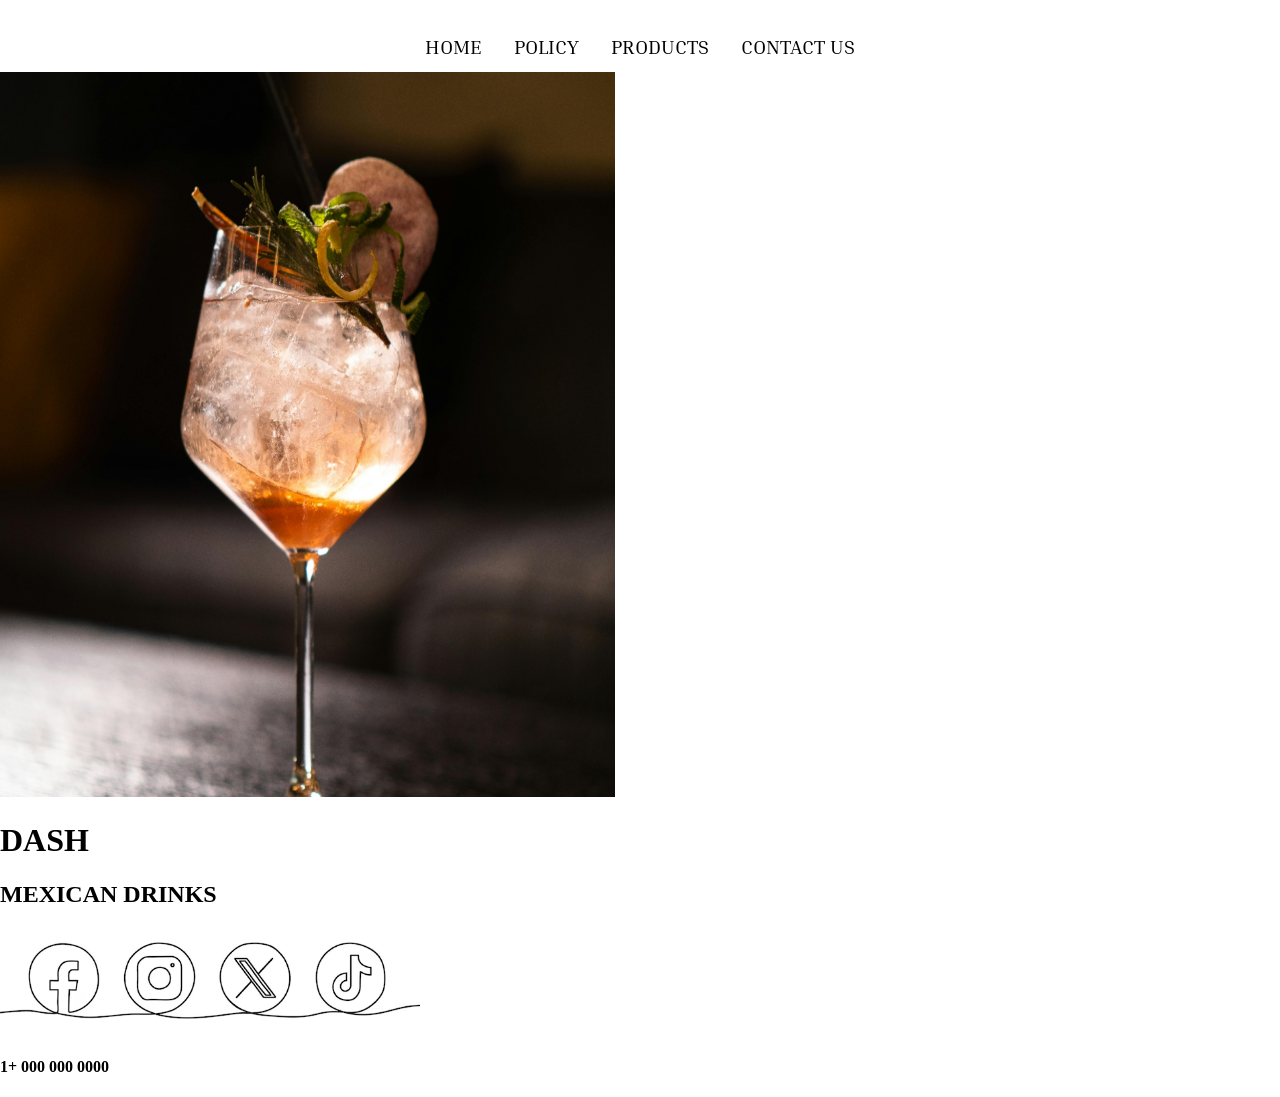
==== home.html @ c8633968 "Add files via upload" ====
<!DOCTYPE html>
<html lang="en">
<head>
    <meta charset="UTF-8">
    <meta http-equiv="X-UA-Compatible" content="IE=edge">
    <meta name="viewport" content="width=device-width, initial-scale=1.0">
    <title>Document</title>

    <!-- Google Font -->
    <link href="https://fonts.googleapis.com/css?family=Inria+Serif:700" rel="stylesheet">

    <!-- External CSS -->
    <link rel="stylesheet" href="style.css">
</head>

<body>
    <nav class="nav">
        <ul>
            <li><a href="home.html">HOME</a></li>
            <li><a href="policy.html">POLICY</a></li>
            <li><a href="products.html">PRODUCTS</a></li>
            <li><a href="contact.html">CONTACT US</a></li>
          
        </ul>
    </nav>

    <div class="cocktail-image">
    <img src="cocktail.jpg"  width="615" height="725">
    </div>



    <div class="home-title">
        <h1>DASH</h1>
        <h2>MEXICAN DRINKS</h2>
        </div>


        <div class="icons-image">
            <img src="icons.jpg"  width="420" height="105">
            </div>


            <div class="home-title">
                <h4>1+ 000 000 0000 </h4>
                </div>


</body>
</html>
---- style.css ----
body {
    margin: 0;
    padding: 0;

  }

 nav ul {
    list-style-type: none;
    margin: 0;
    padding: 0;
    
    display: flex;
    justify-content: center;
  }
  
 nav ul li a {
    display: block;
    color: rgb(0, 0, 0);
    padding: 14px 16px;
    text-decoration: none;
    font-size: 20px;
    font-family: 'Inria Serif', serif;
    margin-top: 1em;
    
  }
  
 nav ul li a:hover {
    background-color: #969696;
  }

/* HOME */
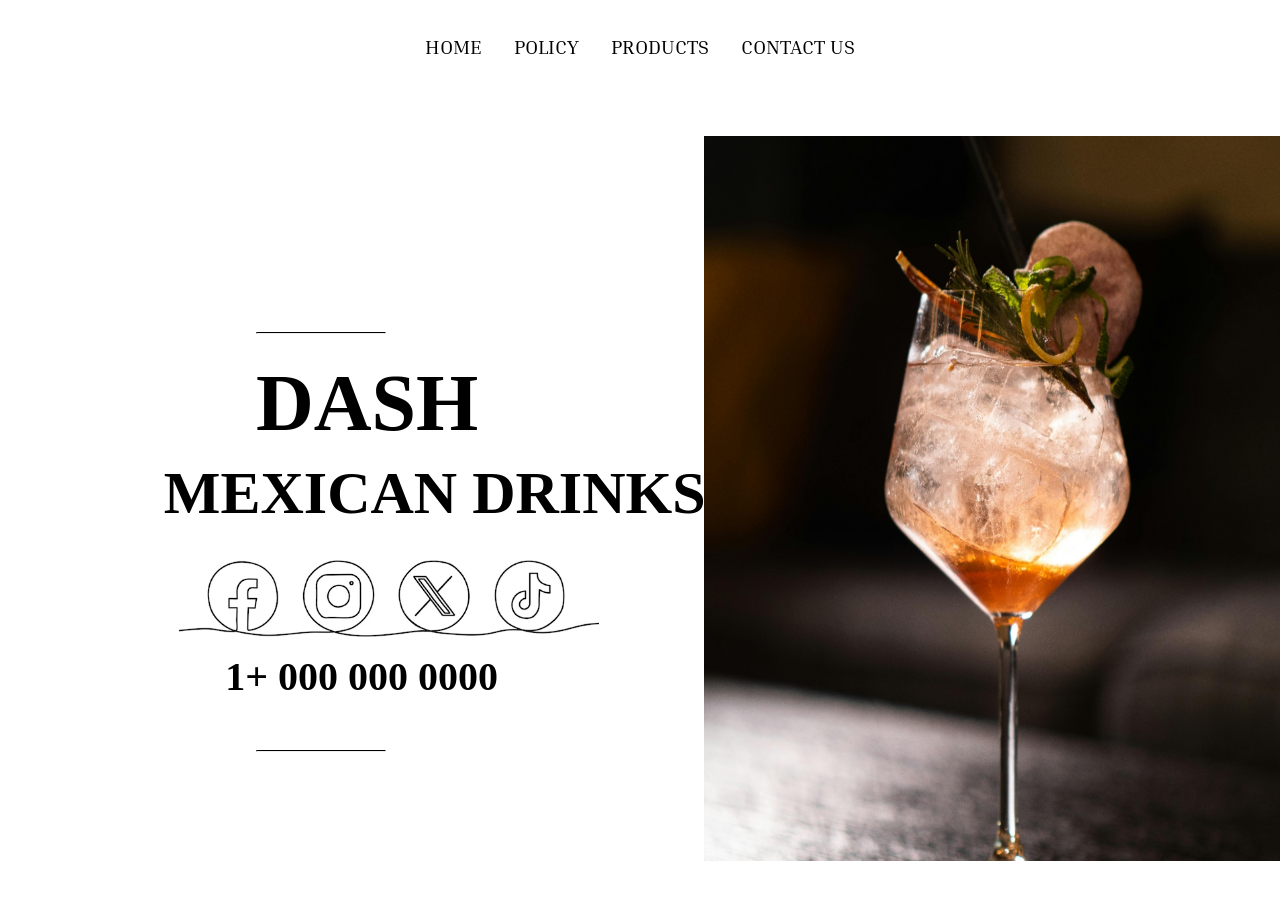
==== commit 81163cf1: "Add files via upload" ====
--- a/home.html
+++ b/home.html
@@ -23,6 +23,10 @@
           
         </ul>
     </nav>
+    
+
+
+
 
     <div class="cocktail-image">
     <img src="cocktail.jpg"  width="615" height="725">
@@ -31,6 +35,7 @@
 
 
     <div class="home-title">
+        
         <h1>DASH</h1>
         <h2>MEXICAN DRINKS</h2>
         </div>
@@ -46,5 +51,16 @@
                 </div>
 
 
+                <hr class="movable-line">
+                <hr class="movable-linetwo">
+
+         
+
+
+
+
+
+
+
 </body>
 </html>
--- a/style.css
+++ b/style.css
@@ -30,5 +30,78 @@
 
 /* HOME */
 
+.cocktail-image{
+    margin-left: 55%;
+    margin-top: 4em;
+}
+.icons-image{
+  margin-left: 14%;
+ 
+}
+
+.home-title{
+  font-size: 40px;
+  font-family: 'Inria Serif', serif;
+  display: flex;
+  flex-direction: column; /* Stacks the child elements vertically */
+  justify-content: center; /* Centers content along the main axis (vertical for column direction) */
+  align-items: flex-start;
+  line-height: 0.1;
+  margin-top: -13em;
+  margin-left: 20%;
+}
+
+.home-title h2{
+  margin-left: -9%;
+  margin-top: 0.5em;
+}
+.home-title h4{
+  margin-left: -3%;
+  margin-top: 13.5em;
+}
+
+/* Solid border */
+.movable-line {
+  width: 10%; /* Adjust width as needed */
+  border-top: 1px solid rgb(0, 0, 0);
+  position: relative; /* Allows movement relative to its original position */
+  margin-top: -25em; /* Moves the line down by 20px */
+
+  margin-left: 20%;
+
+}
+
+.movable-linetwo {
+  width: 10%; /* Adjust width as needed */
+  border-top: 1px solid rgb(0, 0, 0);
+  position: relative; /* Allows movement relative to its original position */
+  margin-top: 26em; /* Moves the line down by 20px */
+
+  margin-left: 20%;
+
+}
 
 
+ /* MEDIA QUERIES */
+
+   /* PHONE */
+@media (min-width: 576px) {
+
+
+
+
+  .home-title{
+   justify-content: center;
+}
+
+.home-title h2{
+  margin-left: -9%;
+  margin-top: 0.5em;
+}
+.home-title h4{
+  margin-left: -3%;
+  margin-top: 13.5em;
+}
+
+
+}
